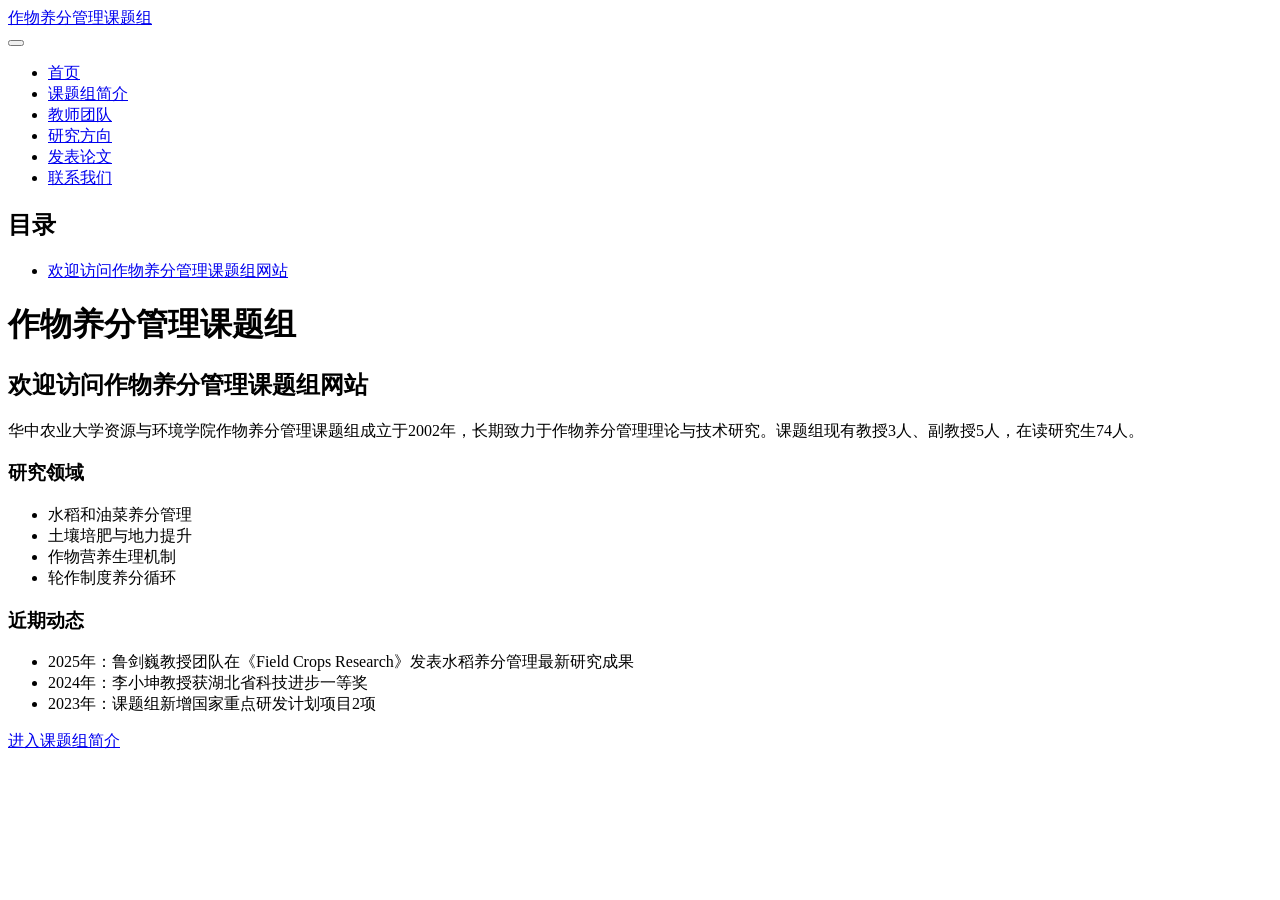
==== index.html @ cdabed7d "Add files via upload" ====
<!DOCTYPE html>
<html xmlns="http://www.w3.org/1999/xhtml" lang="en" xml:lang="en"><head>

<meta charset="utf-8">
<meta name="generator" content="quarto-1.7.31">

<meta name="viewport" content="width=device-width, initial-scale=1.0, user-scalable=yes">


<title>作物养分管理课题组</title>
<style>
code{white-space: pre-wrap;}
span.smallcaps{font-variant: small-caps;}
div.columns{display: flex; gap: min(4vw, 1.5em);}
div.column{flex: auto; overflow-x: auto;}
div.hanging-indent{margin-left: 1.5em; text-indent: -1.5em;}
ul.task-list{list-style: none;}
ul.task-list li input[type="checkbox"] {
  width: 0.8em;
  margin: 0 0.8em 0.2em -1em; /* quarto-specific, see https://github.com/quarto-dev/quarto-cli/issues/4556 */ 
  vertical-align: middle;
}
</style>


<script src="site_libs/quarto-nav/quarto-nav.js"></script>
<script src="site_libs/quarto-nav/headroom.min.js"></script>
<script src="site_libs/clipboard/clipboard.min.js"></script>
<script src="site_libs/quarto-search/autocomplete.umd.js"></script>
<script src="site_libs/quarto-search/fuse.min.js"></script>
<script src="site_libs/quarto-search/quarto-search.js"></script>
<meta name="quarto:offset" content="./">
<script src="site_libs/quarto-html/quarto.js" type="module"></script>
<script src="site_libs/quarto-html/tabsets/tabsets.js" type="module"></script>
<script src="site_libs/quarto-html/popper.min.js"></script>
<script src="site_libs/quarto-html/tippy.umd.min.js"></script>
<script src="site_libs/quarto-html/anchor.min.js"></script>
<link href="site_libs/quarto-html/tippy.css" rel="stylesheet">
<link href="site_libs/quarto-html/quarto-syntax-highlighting-4a990d8dcb58f517c7c86712b8f2ac7c.css" rel="stylesheet" id="quarto-text-highlighting-styles">
<script src="site_libs/bootstrap/bootstrap.min.js"></script>
<link href="site_libs/bootstrap/bootstrap-icons.css" rel="stylesheet">
<link href="site_libs/bootstrap/bootstrap-e5dc1dc818bd1b164fbc9c0669298dd5.min.css" rel="stylesheet" append-hash="true" id="quarto-bootstrap" data-mode="light">
<script id="quarto-search-options" type="application/json">{
  "location": "navbar",
  "copy-button": false,
  "collapse-after": 3,
  "panel-placement": "end",
  "type": "overlay",
  "limit": 50,
  "keyboard-shortcut": [
    "f",
    "/",
    "s"
  ],
  "show-item-context": false,
  "language": {
    "search-no-results-text": "No results",
    "search-matching-documents-text": "matching documents",
    "search-copy-link-title": "Copy link to search",
    "search-hide-matches-text": "Hide additional matches",
    "search-more-match-text": "more match in this document",
    "search-more-matches-text": "more matches in this document",
    "search-clear-button-title": "Clear",
    "search-text-placeholder": "",
    "search-detached-cancel-button-title": "Cancel",
    "search-submit-button-title": "Submit",
    "search-label": "Search"
  }
}</script>


<link rel="stylesheet" href="styles.css">
</head>

<body class="nav-fixed quarto-light">

<div id="quarto-search-results"></div>
  <header id="quarto-header" class="headroom fixed-top">
    <nav class="navbar navbar-expand-lg " data-bs-theme="dark">
      <div class="navbar-container container-fluid">
      <div class="navbar-brand-container mx-auto">
    <a class="navbar-brand" href="./index.html">
    <span class="navbar-title">作物养分管理课题组</span>
    </a>
  </div>
            <div id="quarto-search" class="" title="Search"></div>
          <button class="navbar-toggler" type="button" data-bs-toggle="collapse" data-bs-target="#navbarCollapse" aria-controls="navbarCollapse" role="menu" aria-expanded="false" aria-label="Toggle navigation" onclick="if (window.quartoToggleHeadroom) { window.quartoToggleHeadroom(); }">
  <span class="navbar-toggler-icon"></span>
</button>
          <div class="collapse navbar-collapse" id="navbarCollapse">
            <ul class="navbar-nav navbar-nav-scroll me-auto">
  <li class="nav-item">
    <a class="nav-link active" href="./index.html" aria-current="page"> 
<span class="menu-text">首页</span></a>
  </li>  
  <li class="nav-item">
    <a class="nav-link" href="./about.html"> 
<span class="menu-text">课题组简介</span></a>
  </li>  
  <li class="nav-item">
    <a class="nav-link" href="./team.html"> 
<span class="menu-text">教师团队</span></a>
  </li>  
  <li class="nav-item">
    <a class="nav-link" href="./research.html"> 
<span class="menu-text">研究方向</span></a>
  </li>  
  <li class="nav-item">
    <a class="nav-link" href="./publications.html"> 
<span class="menu-text">发表论文</span></a>
  </li>  
  <li class="nav-item">
    <a class="nav-link" href="./contact.html"> 
<span class="menu-text">联系我们</span></a>
  </li>  
</ul>
          </div> <!-- /navcollapse -->
            <div class="quarto-navbar-tools">
</div>
      </div> <!-- /container-fluid -->
    </nav>
</header>
<!-- content -->
<div id="quarto-content" class="quarto-container page-columns page-rows-contents page-layout-article page-navbar">
<!-- sidebar -->
<!-- margin-sidebar -->
    <div id="quarto-margin-sidebar" class="sidebar margin-sidebar">
        <nav id="TOC" role="doc-toc" class="toc-active">
    <h2 id="toc-title">目录</h2>
   
  <ul class="collapse">
  <li><a href="#欢迎访问作物养分管理课题组网站" id="toc-欢迎访问作物养分管理课题组网站" class="nav-link active" data-scroll-target="#欢迎访问作物养分管理课题组网站">欢迎访问作物养分管理课题组网站</a></li>
  </ul>
</nav>
    </div>
<!-- main -->
<main class="content" id="quarto-document-content">

<header id="title-block-header" class="quarto-title-block default">
<div class="quarto-title">
<h1 class="title">作物养分管理课题组</h1>
</div>



<div class="quarto-title-meta">

    
  
    
  </div>
  


</header>


<section id="欢迎访问作物养分管理课题组网站" class="level2">
<h2 class="anchored" data-anchor-id="欢迎访问作物养分管理课题组网站">欢迎访问作物养分管理课题组网站</h2>
<p>华中农业大学资源与环境学院作物养分管理课题组成立于2002年，长期致力于作物养分管理理论与技术研究。课题组现有教授3人、副教授5人，在读研究生74人。</p>
<section id="研究领域" class="level3">
<h3 class="anchored" data-anchor-id="研究领域">研究领域</h3>
<ul>
<li>水稻和油菜养分管理</li>
<li>土壤培肥与地力提升<br>
</li>
<li>作物营养生理机制</li>
<li>轮作制度养分循环</li>
</ul>
</section>
<section id="近期动态" class="level3">
<h3 class="anchored" data-anchor-id="近期动态">近期动态</h3>
<ul>
<li>2025年：鲁剑巍教授团队在《Field Crops Research》发表水稻养分管理最新研究成果</li>
<li>2024年：李小坤教授获湖北省科技进步一等奖</li>
<li>2023年：课题组新增国家重点研发计划项目2项</li>
</ul>
<p><a href="./about.html" class="button">进入课题组简介</a></p>


</section>
</section>

</main> <!-- /main -->
<script id="quarto-html-after-body" type="application/javascript">
  window.document.addEventListener("DOMContentLoaded", function (event) {
    const icon = "";
    const anchorJS = new window.AnchorJS();
    anchorJS.options = {
      placement: 'right',
      icon: icon
    };
    anchorJS.add('.anchored');
    const isCodeAnnotation = (el) => {
      for (const clz of el.classList) {
        if (clz.startsWith('code-annotation-')) {                     
          return true;
        }
      }
      return false;
    }
    const onCopySuccess = function(e) {
      // button target
      const button = e.trigger;
      // don't keep focus
      button.blur();
      // flash "checked"
      button.classList.add('code-copy-button-checked');
      var currentTitle = button.getAttribute("title");
      button.setAttribute("title", "Copied!");
      let tooltip;
      if (window.bootstrap) {
        button.setAttribute("data-bs-toggle", "tooltip");
        button.setAttribute("data-bs-placement", "left");
        button.setAttribute("data-bs-title", "Copied!");
        tooltip = new bootstrap.Tooltip(button, 
          { trigger: "manual", 
            customClass: "code-copy-button-tooltip",
            offset: [0, -8]});
        tooltip.show();    
      }
      setTimeout(function() {
        if (tooltip) {
          tooltip.hide();
          button.removeAttribute("data-bs-title");
          button.removeAttribute("data-bs-toggle");
          button.removeAttribute("data-bs-placement");
        }
        button.setAttribute("title", currentTitle);
        button.classList.remove('code-copy-button-checked');
      }, 1000);
      // clear code selection
      e.clearSelection();
    }
    const getTextToCopy = function(trigger) {
        const codeEl = trigger.previousElementSibling.cloneNode(true);
        for (const childEl of codeEl.children) {
          if (isCodeAnnotation(childEl)) {
            childEl.remove();
          }
        }
        return codeEl.innerText;
    }
    const clipboard = new window.ClipboardJS('.code-copy-button:not([data-in-quarto-modal])', {
      text: getTextToCopy
    });
    clipboard.on('success', onCopySuccess);
    if (window.document.getElementById('quarto-embedded-source-code-modal')) {
      const clipboardModal = new window.ClipboardJS('.code-copy-button[data-in-quarto-modal]', {
        text: getTextToCopy,
        container: window.document.getElementById('quarto-embedded-source-code-modal')
      });
      clipboardModal.on('success', onCopySuccess);
    }
      var localhostRegex = new RegExp(/^(?:http|https):\/\/localhost\:?[0-9]*\//);
      var mailtoRegex = new RegExp(/^mailto:/);
        var filterRegex = new RegExp('/' + window.location.host + '/');
      var isInternal = (href) => {
          return filterRegex.test(href) || localhostRegex.test(href) || mailtoRegex.test(href);
      }
      // Inspect non-navigation links and adorn them if external
     var links = window.document.querySelectorAll('a[href]:not(.nav-link):not(.navbar-brand):not(.toc-action):not(.sidebar-link):not(.sidebar-item-toggle):not(.pagination-link):not(.no-external):not([aria-hidden]):not(.dropdown-item):not(.quarto-navigation-tool):not(.about-link)');
      for (var i=0; i<links.length; i++) {
        const link = links[i];
        if (!isInternal(link.href)) {
          // undo the damage that might have been done by quarto-nav.js in the case of
          // links that we want to consider external
          if (link.dataset.originalHref !== undefined) {
            link.href = link.dataset.originalHref;
          }
        }
      }
    function tippyHover(el, contentFn, onTriggerFn, onUntriggerFn) {
      const config = {
        allowHTML: true,
        maxWidth: 500,
        delay: 100,
        arrow: false,
        appendTo: function(el) {
            return el.parentElement;
        },
        interactive: true,
        interactiveBorder: 10,
        theme: 'quarto',
        placement: 'bottom-start',
      };
      if (contentFn) {
        config.content = contentFn;
      }
      if (onTriggerFn) {
        config.onTrigger = onTriggerFn;
      }
      if (onUntriggerFn) {
        config.onUntrigger = onUntriggerFn;
      }
      window.tippy(el, config); 
    }
    const noterefs = window.document.querySelectorAll('a[role="doc-noteref"]');
    for (var i=0; i<noterefs.length; i++) {
      const ref = noterefs[i];
      tippyHover(ref, function() {
        // use id or data attribute instead here
        let href = ref.getAttribute('data-footnote-href') || ref.getAttribute('href');
        try { href = new URL(href).hash; } catch {}
        const id = href.replace(/^#\/?/, "");
        const note = window.document.getElementById(id);
        if (note) {
          return note.innerHTML;
        } else {
          return "";
        }
      });
    }
    const xrefs = window.document.querySelectorAll('a.quarto-xref');
    const processXRef = (id, note) => {
      // Strip column container classes
      const stripColumnClz = (el) => {
        el.classList.remove("page-full", "page-columns");
        if (el.children) {
          for (const child of el.children) {
            stripColumnClz(child);
          }
        }
      }
      stripColumnClz(note)
      if (id === null || id.startsWith('sec-')) {
        // Special case sections, only their first couple elements
        const container = document.createElement("div");
        if (note.children && note.children.length > 2) {
          container.appendChild(note.children[0].cloneNode(true));
          for (let i = 1; i < note.children.length; i++) {
            const child = note.children[i];
            if (child.tagName === "P" && child.innerText === "") {
              continue;
            } else {
              container.appendChild(child.cloneNode(true));
              break;
            }
          }
          if (window.Quarto?.typesetMath) {
            window.Quarto.typesetMath(container);
          }
          return container.innerHTML
        } else {
          if (window.Quarto?.typesetMath) {
            window.Quarto.typesetMath(note);
          }
          return note.innerHTML;
        }
      } else {
        // Remove any anchor links if they are present
        const anchorLink = note.querySelector('a.anchorjs-link');
        if (anchorLink) {
          anchorLink.remove();
        }
        if (window.Quarto?.typesetMath) {
          window.Quarto.typesetMath(note);
        }
        if (note.classList.contains("callout")) {
          return note.outerHTML;
        } else {
          return note.innerHTML;
        }
      }
    }
    for (var i=0; i<xrefs.length; i++) {
      const xref = xrefs[i];
      tippyHover(xref, undefined, function(instance) {
        instance.disable();
        let url = xref.getAttribute('href');
        let hash = undefined; 
        if (url.startsWith('#')) {
          hash = url;
        } else {
          try { hash = new URL(url).hash; } catch {}
        }
        if (hash) {
          const id = hash.replace(/^#\/?/, "");
          const note = window.document.getElementById(id);
          if (note !== null) {
            try {
              const html = processXRef(id, note.cloneNode(true));
              instance.setContent(html);
            } finally {
              instance.enable();
              instance.show();
            }
          } else {
            // See if we can fetch this
            fetch(url.split('#')[0])
            .then(res => res.text())
            .then(html => {
              const parser = new DOMParser();
              const htmlDoc = parser.parseFromString(html, "text/html");
              const note = htmlDoc.getElementById(id);
              if (note !== null) {
                const html = processXRef(id, note);
                instance.setContent(html);
              } 
            }).finally(() => {
              instance.enable();
              instance.show();
            });
          }
        } else {
          // See if we can fetch a full url (with no hash to target)
          // This is a special case and we should probably do some content thinning / targeting
          fetch(url)
          .then(res => res.text())
          .then(html => {
            const parser = new DOMParser();
            const htmlDoc = parser.parseFromString(html, "text/html");
            const note = htmlDoc.querySelector('main.content');
            if (note !== null) {
              // This should only happen for chapter cross references
              // (since there is no id in the URL)
              // remove the first header
              if (note.children.length > 0 && note.children[0].tagName === "HEADER") {
                note.children[0].remove();
              }
              const html = processXRef(null, note);
              instance.setContent(html);
            } 
          }).finally(() => {
            instance.enable();
            instance.show();
          });
        }
      }, function(instance) {
      });
    }
        let selectedAnnoteEl;
        const selectorForAnnotation = ( cell, annotation) => {
          let cellAttr = 'data-code-cell="' + cell + '"';
          let lineAttr = 'data-code-annotation="' +  annotation + '"';
          const selector = 'span[' + cellAttr + '][' + lineAttr + ']';
          return selector;
        }
        const selectCodeLines = (annoteEl) => {
          const doc = window.document;
          const targetCell = annoteEl.getAttribute("data-target-cell");
          const targetAnnotation = annoteEl.getAttribute("data-target-annotation");
          const annoteSpan = window.document.querySelector(selectorForAnnotation(targetCell, targetAnnotation));
          const lines = annoteSpan.getAttribute("data-code-lines").split(",");
          const lineIds = lines.map((line) => {
            return targetCell + "-" + line;
          })
          let top = null;
          let height = null;
          let parent = null;
          if (lineIds.length > 0) {
              //compute the position of the single el (top and bottom and make a div)
              const el = window.document.getElementById(lineIds[0]);
              top = el.offsetTop;
              height = el.offsetHeight;
              parent = el.parentElement.parentElement;
            if (lineIds.length > 1) {
              const lastEl = window.document.getElementById(lineIds[lineIds.length - 1]);
              const bottom = lastEl.offsetTop + lastEl.offsetHeight;
              height = bottom - top;
            }
            if (top !== null && height !== null && parent !== null) {
              // cook up a div (if necessary) and position it 
              let div = window.document.getElementById("code-annotation-line-highlight");
              if (div === null) {
                div = window.document.createElement("div");
                div.setAttribute("id", "code-annotation-line-highlight");
                div.style.position = 'absolute';
                parent.appendChild(div);
              }
              div.style.top = top - 2 + "px";
              div.style.height = height + 4 + "px";
              div.style.left = 0;
              let gutterDiv = window.document.getElementById("code-annotation-line-highlight-gutter");
              if (gutterDiv === null) {
                gutterDiv = window.document.createElement("div");
                gutterDiv.setAttribute("id", "code-annotation-line-highlight-gutter");
                gutterDiv.style.position = 'absolute';
                const codeCell = window.document.getElementById(targetCell);
                const gutter = codeCell.querySelector('.code-annotation-gutter');
                gutter.appendChild(gutterDiv);
              }
              gutterDiv.style.top = top - 2 + "px";
              gutterDiv.style.height = height + 4 + "px";
            }
            selectedAnnoteEl = annoteEl;
          }
        };
        const unselectCodeLines = () => {
          const elementsIds = ["code-annotation-line-highlight", "code-annotation-line-highlight-gutter"];
          elementsIds.forEach((elId) => {
            const div = window.document.getElementById(elId);
            if (div) {
              div.remove();
            }
          });
          selectedAnnoteEl = undefined;
        };
          // Handle positioning of the toggle
      window.addEventListener(
        "resize",
        throttle(() => {
          elRect = undefined;
          if (selectedAnnoteEl) {
            selectCodeLines(selectedAnnoteEl);
          }
        }, 10)
      );
      function throttle(fn, ms) {
      let throttle = false;
      let timer;
        return (...args) => {
          if(!throttle) { // first call gets through
              fn.apply(this, args);
              throttle = true;
          } else { // all the others get throttled
              if(timer) clearTimeout(timer); // cancel #2
              timer = setTimeout(() => {
                fn.apply(this, args);
                timer = throttle = false;
              }, ms);
          }
        };
      }
        // Attach click handler to the DT
        const annoteDls = window.document.querySelectorAll('dt[data-target-cell]');
        for (const annoteDlNode of annoteDls) {
          annoteDlNode.addEventListener('click', (event) => {
            const clickedEl = event.target;
            if (clickedEl !== selectedAnnoteEl) {
              unselectCodeLines();
              const activeEl = window.document.querySelector('dt[data-target-cell].code-annotation-active');
              if (activeEl) {
                activeEl.classList.remove('code-annotation-active');
              }
              selectCodeLines(clickedEl);
              clickedEl.classList.add('code-annotation-active');
            } else {
              // Unselect the line
              unselectCodeLines();
              clickedEl.classList.remove('code-annotation-active');
            }
          });
        }
    const findCites = (el) => {
      const parentEl = el.parentElement;
      if (parentEl) {
        const cites = parentEl.dataset.cites;
        if (cites) {
          return {
            el,
            cites: cites.split(' ')
          };
        } else {
          return findCites(el.parentElement)
        }
      } else {
        return undefined;
      }
    };
    var bibliorefs = window.document.querySelectorAll('a[role="doc-biblioref"]');
    for (var i=0; i<bibliorefs.length; i++) {
      const ref = bibliorefs[i];
      const citeInfo = findCites(ref);
      if (citeInfo) {
        tippyHover(citeInfo.el, function() {
          var popup = window.document.createElement('div');
          citeInfo.cites.forEach(function(cite) {
            var citeDiv = window.document.createElement('div');
            citeDiv.classList.add('hanging-indent');
            citeDiv.classList.add('csl-entry');
            var biblioDiv = window.document.getElementById('ref-' + cite);
            if (biblioDiv) {
              citeDiv.innerHTML = biblioDiv.innerHTML;
            }
            popup.appendChild(citeDiv);
          });
          return popup.innerHTML;
        });
      }
    }
  });
  </script>
</div> <!-- /content -->




</body></html>
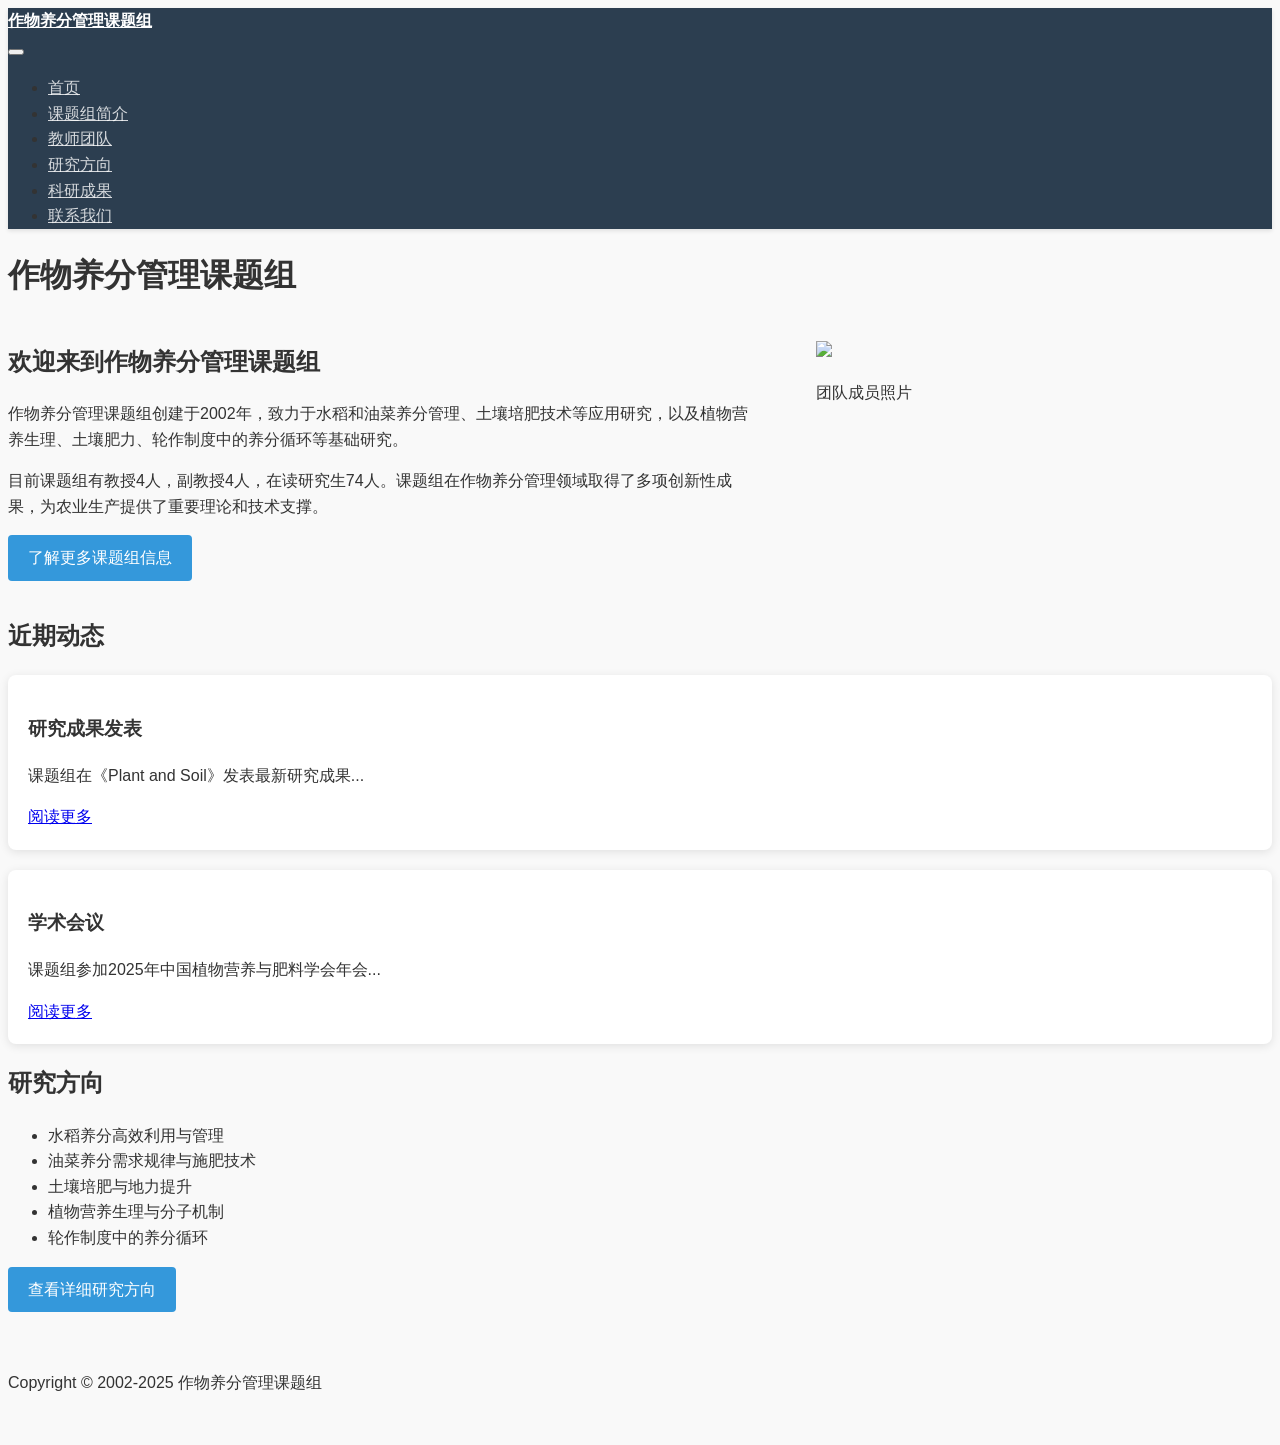
==== commit b10aed51: "Add files via upload Signed-off-by: yuyuyuyuyu222 <1002558288@qq.com>" ====
--- a/index.html
+++ b/index.html
@@ -36,10 +36,10 @@
 <script src="site_libs/quarto-html/tippy.umd.min.js"></script>
 <script src="site_libs/quarto-html/anchor.min.js"></script>
 <link href="site_libs/quarto-html/tippy.css" rel="stylesheet">
-<link href="site_libs/quarto-html/quarto-syntax-highlighting-4a990d8dcb58f517c7c86712b8f2ac7c.css" rel="stylesheet" id="quarto-text-highlighting-styles">
+<link href="site_libs/quarto-html/quarto-syntax-highlighting-e1a5c8363afafaef2c763b6775fbf3ca.css" rel="stylesheet" id="quarto-text-highlighting-styles">
 <script src="site_libs/bootstrap/bootstrap.min.js"></script>
 <link href="site_libs/bootstrap/bootstrap-icons.css" rel="stylesheet">
-<link href="site_libs/bootstrap/bootstrap-e5dc1dc818bd1b164fbc9c0669298dd5.min.css" rel="stylesheet" append-hash="true" id="quarto-bootstrap" data-mode="light">
+<link href="site_libs/bootstrap/bootstrap-dfb324f25d9b1687192fa8be62ac8f9c.min.css" rel="stylesheet" append-hash="true" id="quarto-bootstrap" data-mode="light">
 <script id="quarto-search-options" type="application/json">{
   "location": "navbar",
   "copy-button": false,
@@ -72,7 +72,7 @@
 <link rel="stylesheet" href="styles.css">
 </head>
 
-<body class="nav-fixed quarto-light">
+<body class="nav-fixed fullcontent quarto-light">
 
 <div id="quarto-search-results"></div>
   <header id="quarto-header" class="headroom fixed-top">
@@ -107,7 +107,7 @@
   </li>  
   <li class="nav-item">
     <a class="nav-link" href="./publications.html"> 
-<span class="menu-text">发表论文</span></a>
+<span class="menu-text">科研成果</span></a>
   </li>  
   <li class="nav-item">
     <a class="nav-link" href="./contact.html"> 
@@ -124,15 +124,7 @@
 <div id="quarto-content" class="quarto-container page-columns page-rows-contents page-layout-article page-navbar">
 <!-- sidebar -->
 <!-- margin-sidebar -->
-    <div id="quarto-margin-sidebar" class="sidebar margin-sidebar">
-        <nav id="TOC" role="doc-toc" class="toc-active">
-    <h2 id="toc-title">目录</h2>
-   
-  <ul class="collapse">
-  <li><a href="#欢迎访问作物养分管理课题组网站" id="toc-欢迎访问作物养分管理课题组网站" class="nav-link active" data-scroll-target="#欢迎访问作物养分管理课题组网站">欢迎访问作物养分管理课题组网站</a></li>
-  </ul>
-</nav>
-    </div>
+    
 <!-- main -->
 <main class="content" id="quarto-document-content">
 
@@ -155,30 +147,50 @@
 </header>
 
 
-<section id="欢迎访问作物养分管理课题组网站" class="level2">
-<h2 class="anchored" data-anchor-id="欢迎访问作物养分管理课题组网站">欢迎访问作物养分管理课题组网站</h2>
-<p>华中农业大学资源与环境学院作物养分管理课题组成立于2002年，长期致力于作物养分管理理论与技术研究。课题组现有教授3人、副教授5人，在读研究生74人。</p>
-<section id="研究领域" class="level3">
-<h3 class="anchored" data-anchor-id="研究领域">研究领域</h3>
+<div class="columns">
+<div class="column" style="width:60%;">
+<section id="欢迎来到作物养分管理课题组" class="level2">
+<h2 class="anchored" data-anchor-id="欢迎来到作物养分管理课题组">欢迎来到作物养分管理课题组</h2>
+<p>作物养分管理课题组创建于2002年，致力于水稻和油菜养分管理、土壤培肥技术等应用研究，以及植物营养生理、土壤肥力、轮作制度中的养分循环等基础研究。</p>
+<p>目前课题组有教授4人，副教授4人，在读研究生74人。课题组在作物养分管理领域取得了多项创新性成果，为农业生产提供了重要理论和技术支撑。</p>
+<p><a href="./about.html" class="button">了解更多课题组信息</a></p>
+</section>
+</div><div class="column" style="width:40%;">
+<div class="quarto-figure quarto-figure-center">
+<figure class="figure">
+<p><img src="images/team_photo.jpg" class="rounded shadow img-fluid figure-img"></p>
+<figcaption>团队成员照片</figcaption>
+</figure>
+</div>
+</div>
+</div>
+<section id="近期动态" class="level2">
+<h2 class="anchored" data-anchor-id="近期动态">近期动态</h2>
+<div class="news-grid">
+  <div class="news-card">
+    <h3 class="anchored">研究成果发表</h3>
+    <p>课题组在《Plant and Soil》发表最新研究成果...</p>
+    <a href="./publications.html">阅读更多</a>
+  </div>
+  <div class="news-card">
+    <h3 class="anchored">学术会议</h3>
+    <p>课题组参加2025年中国植物营养与肥料学会年会...</p>
+    <a href="#">阅读更多</a>
+  </div>
+</div>
+</section>
+<section id="研究方向" class="level2">
+<h2 class="anchored" data-anchor-id="研究方向">研究方向</h2>
 <ul>
-<li>水稻和油菜养分管理</li>
-<li>土壤培肥与地力提升<br>
-</li>
-<li>作物营养生理机制</li>
-<li>轮作制度养分循环</li>
+<li>水稻养分高效利用与管理</li>
+<li>油菜养分需求规律与施肥技术</li>
+<li>土壤培肥与地力提升</li>
+<li>植物营养生理与分子机制</li>
+<li>轮作制度中的养分循环</li>
 </ul>
-</section>
-<section id="近期动态" class="level3">
-<h3 class="anchored" data-anchor-id="近期动态">近期动态</h3>
-<ul>
-<li>2025年：鲁剑巍教授团队在《Field Crops Research》发表水稻养分管理最新研究成果</li>
-<li>2024年：李小坤教授获湖北省科技进步一等奖</li>
-<li>2023年：课题组新增国家重点研发计划项目2项</li>
-</ul>
-<p><a href="./about.html" class="button">进入课题组简介</a></p>
-
-
-</section>
+<p><a href="./research.html" class="button">查看详细研究方向</a></p>
+
+
 </section>
 
 </main> <!-- /main -->
@@ -582,6 +594,19 @@
   });
   </script>
 </div> <!-- /content -->
+<footer class="footer">
+  <div class="nav-footer">
+    <div class="nav-footer-left">
+      &nbsp;
+    </div>   
+    <div class="nav-footer-center">
+<p>Copyright © 2002-2025 作物养分管理课题组</p>
+</div>
+    <div class="nav-footer-right">
+      &nbsp;
+    </div>
+  </div>
+</footer>
 
 
 
--- a/styles.css
+++ b/styles.css
@@ -0,0 +1,128 @@
+/* 全局样式 */
+:root {
+  --primary-color: #2c3e50;
+  --secondary-color: #3498db;
+  --accent-color: #e74c3c;
+  --light-color: #ecf0f1;
+  --dark-color: #2c3e50;
+}
+
+body {
+  font-family: 'Noto Sans SC', sans-serif;
+  line-height: 1.6;
+  color: #333;
+  background-color: #f9f9f9;
+}
+
+/* 导航栏 */
+.navbar {
+  background-color: var(--primary-color);
+  box-shadow: 0 2px 4px rgba(0,0,0,0.1);
+}
+
+.navbar-brand {
+  font-weight: 700;
+  color: white;
+}
+
+.nav-link {
+  color: rgba(255,255,255,0.8);
+  transition: color 0.3s;
+}
+
+.nav-link:hover {
+  color: white;
+}
+
+/* 卡片样式 */
+.team-card, .news-card, .feature {
+  background: white;
+  border-radius: 8px;
+  box-shadow: 0 2px 10px rgba(0,0,0,0.1);
+  padding: 20px;
+  margin-bottom: 20px;
+  transition: transform 0.3s;
+}
+
+.team-card:hover, .news-card:hover {
+  transform: translateY(-5px);
+}
+
+.team-card img {
+  width: 100%;
+  border-radius: 50%;
+  margin-bottom: 15px;
+}
+
+/* 网格布局 */
+.team-container, .research-features {
+  display: grid;
+  grid-template-columns: repeat(auto-fill, minmax(250px, 1fr));
+  gap: 20px;
+}
+
+/* 按钮样式 */
+.button {
+  display: inline-block;
+  background-color: var(--secondary-color);
+  color: white;
+  padding: 10px 20px;
+  border-radius: 4px;
+  text-decoration: none;
+  transition: background-color 0.3s;
+}
+
+.button:hover {
+  background-color: #2980b9;
+}
+
+/* 响应式布局 */
+@media (max-width: 768px) {
+  .columns {
+    flex-direction: column;
+  }
+  
+  .team-container, .research-features {
+    grid-template-columns: 1fr;
+  }
+}
+
+/* 联系表单 */
+.contact-form {
+  background: white;
+  padding: 20px;
+  border-radius: 8px;
+  box-shadow: 0 2px 10px rgba(0,0,0,0.1);
+}
+
+.form-group {
+  margin-bottom: 15px;
+}
+
+.form-group label {
+  display: block;
+  margin-bottom: 5px;
+  font-weight: 600;
+}
+
+.form-group input,
+.form-group textarea {
+  width: 100%;
+  padding: 10px;
+  border: 1px solid #ddd;
+  border-radius: 4px;
+}
+
+.submit-btn {
+  background-color: var(--accent-color);
+  color: white;
+  border: none;
+  padding: 10px 20px;
+  border-radius: 4px;
+  cursor: pointer;
+  transition: background-color 0.3s;
+}
+
+.submit-btn:hover {
+  background-color: #c0392b;
+}
